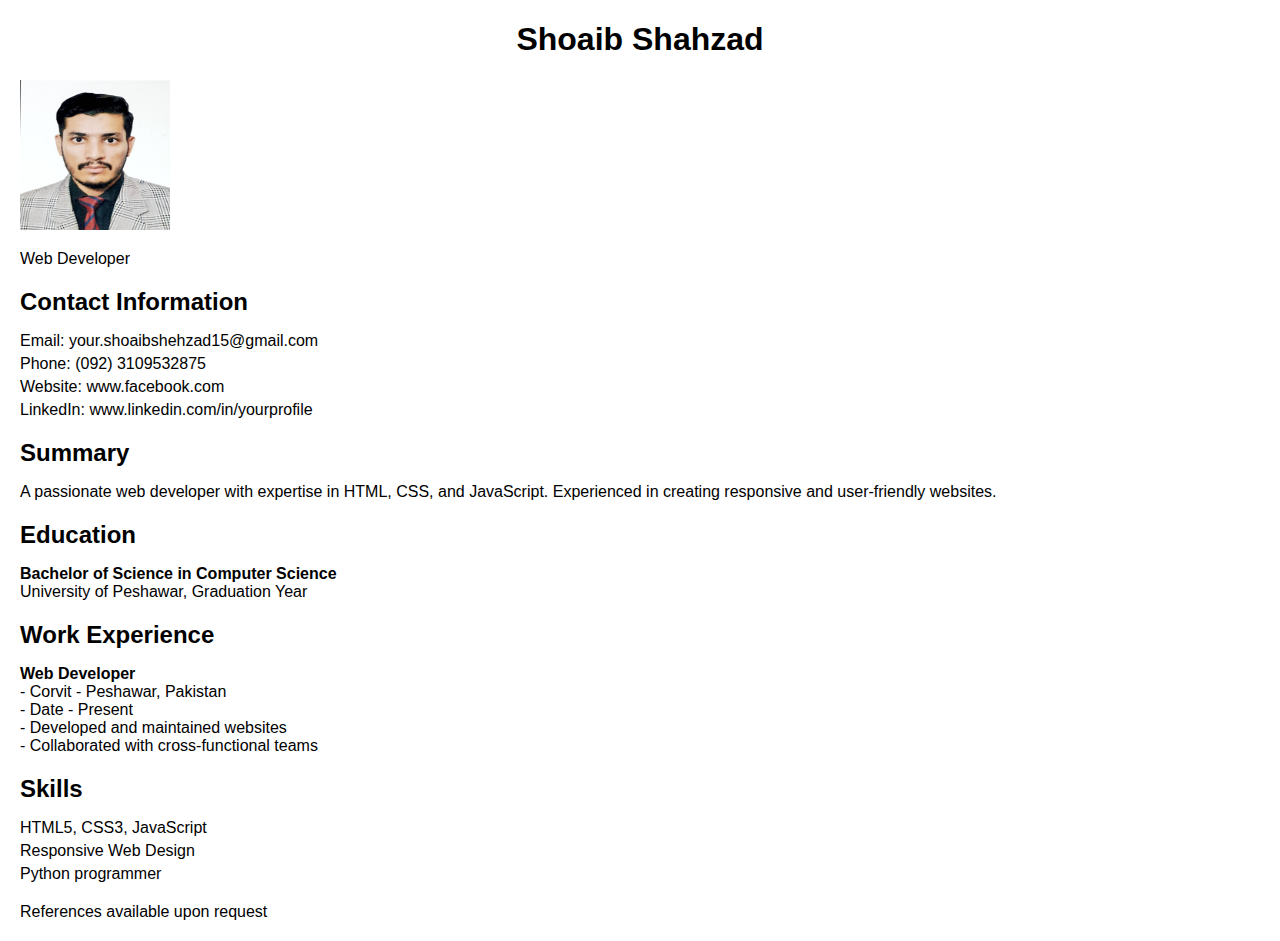
==== index.html @ ccb193ae "my cv" ====
<!DOCTYPE html>
<html>
<head>
    <title>SSB - Curriculum Vitae</title>
    <style>
        /* Add some basic styling here */
        body {
            font-family: Arial, sans-serif;
            margin: 20px;
        }
        h1 {
            text-align: center;
        }
        .section {
            margin-bottom: 20px;
        }
        .section h2 {
            margin-bottom: 10px;
        }
        ul {
            list-style-type: none;
            padding: 0;
        }
        li {
            margin-bottom: 5px;
        }
    </style>
</head>
<body>
    <header>
    
        <h1>Shoaib Shahzad</h1>

        <img src="SSB.pics.jpg" alt="SSB PIC" width="150" height="150">
        <p>Web Developer</p>
    </header>

    <section class="section">
        <h2>Contact Information</h2>
        <ul>
            <li>Email: your.shoaibshehzad15@gmail.com</li>
            <li>Phone: (092) 3109532875</li>
            <li>Website: www.facebook.com</li>
            <li>LinkedIn: www.linkedin.com/in/yourprofile</li>
        </ul>
    </section>

    <section class="section">
        <h2>Summary</h2>
        <p>
            A passionate web developer with expertise in HTML, CSS, and JavaScript.
            Experienced in creating responsive and user-friendly websites.
        </p>
    </section>

    <section class="section">
        <h2>Education</h2>
        <ul>
            <li>
                <strong>Bachelor of Science in Computer Science</strong><br>
                University of Peshawar, Graduation Year
            </li>
        </ul>
    </section>

    <section class="section">
        <h2>Work Experience</h2>
        <ul>
            <li>
                <strong>Web Developer</strong><br>
                - Corvit - Peshawar, Pakistan<br>
                - Date - Present<br>
                - Developed and maintained websites<br>
                - Collaborated with cross-functional teams
            </li>
            <!-- Add more work experience items as needed -->
        </ul>
    </section>

    <section class="section">
        <h2>Skills</h2>
        <ul>
            <li>HTML5, CSS3, JavaScript</li>
            <li>Responsive Web Design</li>
            <li>Python programmer</li>
            <!-- Add more skills as needed -->
        </ul>
    </section>

    <footer>
        <p>References available upon request</p>
    </footer>
</body>
</html>
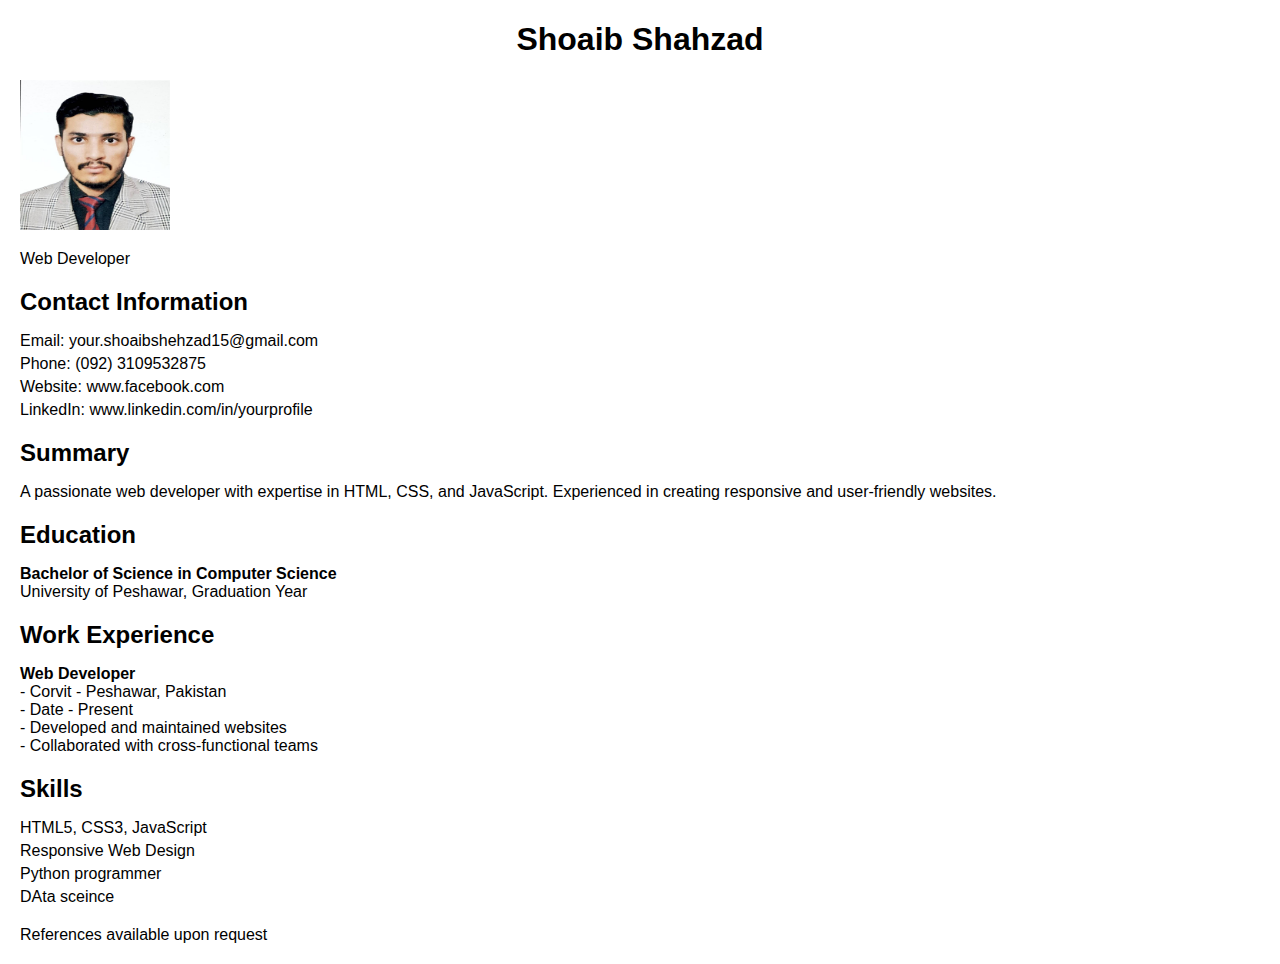
==== commit 093165a1: "Ai" ====
--- a/index.html
+++ b/index.html
@@ -83,6 +83,7 @@
             <li>HTML5, CSS3, JavaScript</li>
             <li>Responsive Web Design</li>
             <li>Python programmer</li>
+            <li> DAta sceince</li>
             <!-- Add more skills as needed -->
         </ul>
     </section>
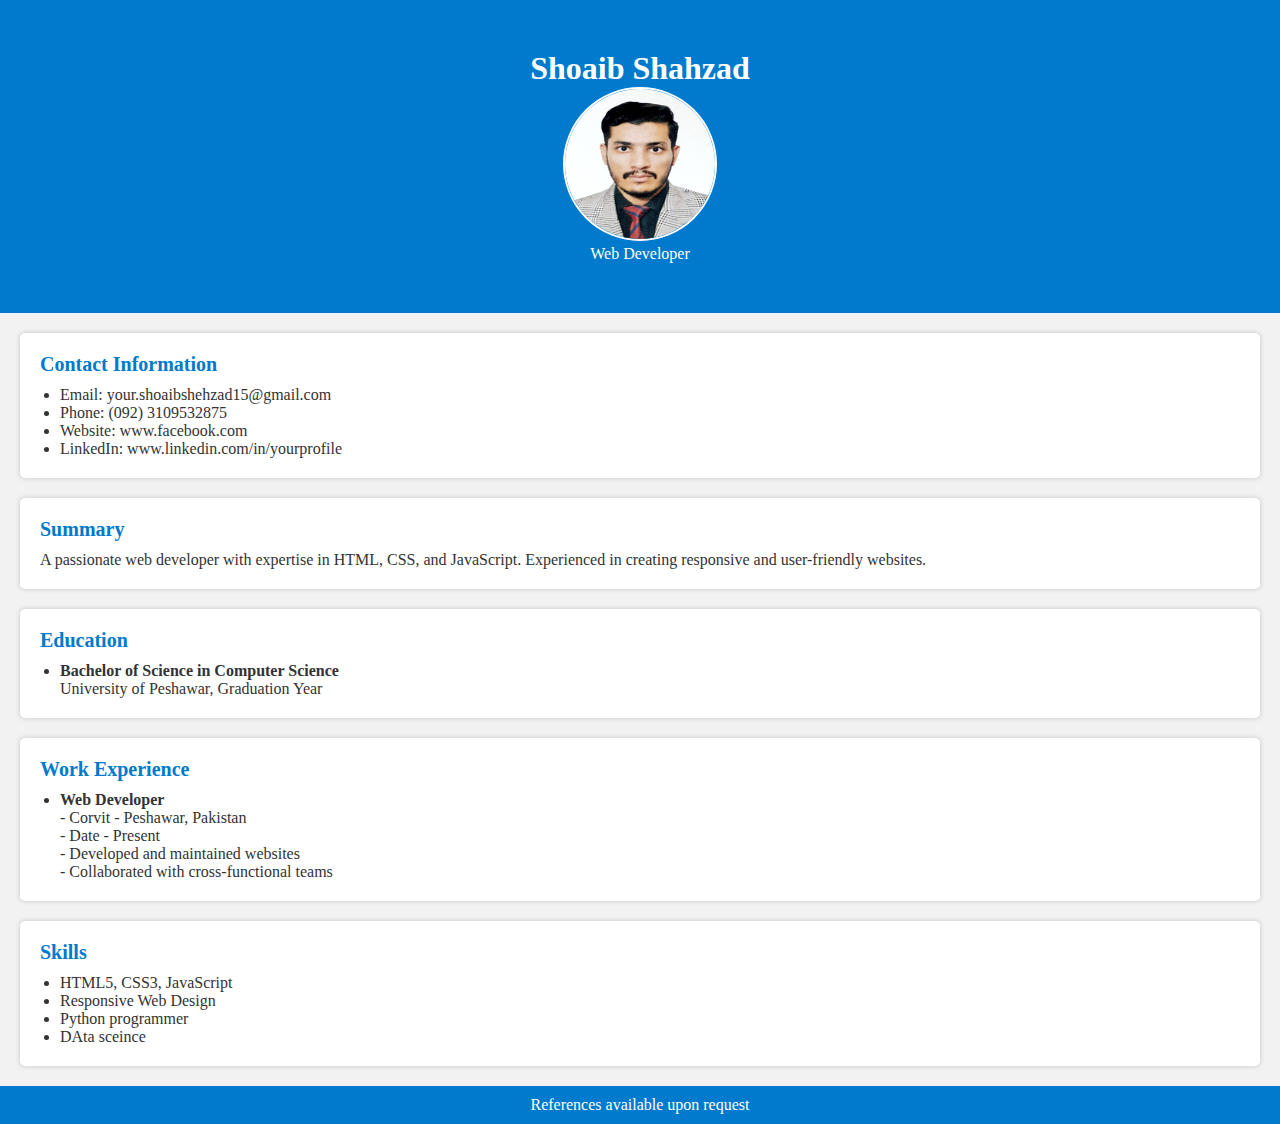
==== commit 241cea80: "ss" ====
--- a/index.html
+++ b/index.html
@@ -2,29 +2,9 @@
 <html>
 <head>
     <title>SSB - Curriculum Vitae</title>
-    <style>
-        /* Add some basic styling here */
-        body {
-            font-family: Arial, sans-serif;
-            margin: 20px;
-        }
-        h1 {
-            text-align: center;
-        }
-        .section {
-            margin-bottom: 20px;
-        }
-        .section h2 {
-            margin-bottom: 10px;
-        }
-        ul {
-            list-style-type: none;
-            padding: 0;
-        }
-        li {
-            margin-bottom: 5px;
-        }
-    </style>
+ 
+
+    <link rel="stylesheet" href="./style.css">
 </head>
 <body>
     <header>
--- a/style.css
+++ b/style.css
@@ -0,0 +1,65 @@
+/* Reset some default browser styles */
+body, h1, h2, p, ul, li {
+    margin: 0;
+    padding: 0;
+}
+
+/* Add a background color and set text color */
+body {
+    background-color: #f2f2f2;
+    color: #333;
+}
+
+/* Style the header */
+header {
+    text-align: center;
+    padding: 50px;
+    background-color: #007acc;
+    color: #fff;
+}
+
+/* Style the header image */
+header img {
+    border-radius: 50%; /* Makes the image round */
+    border: 2px solid #fff;
+   
+    
+}
+
+/* Style the main content sections */
+.section {
+    background-color: #fff;
+    padding: 20px;
+    margin: 20px;
+    border-radius: 5px;
+    box-shadow: 0 0 5px rgba(0, 0, 0, 0.2);
+}
+
+/* Style the section headings */
+.section h2 {
+    color: #007acc;
+    font-size: 20px;
+    margin-bottom: 10px;
+}
+
+/* Style the list items */
+ul {
+    list-style-type: disc;
+    margin-left: 20px;
+}
+
+/* Style the footer */
+footer {
+    text-align: center;
+    padding: 10px;
+    background-color: #007acc;
+    color: #fff;
+}
+
+/* Add responsive styling for smaller screens */
+@media (max-width: 768px) {
+    header img {
+        width: 100px;
+        height: 100px;
+    }
+}
